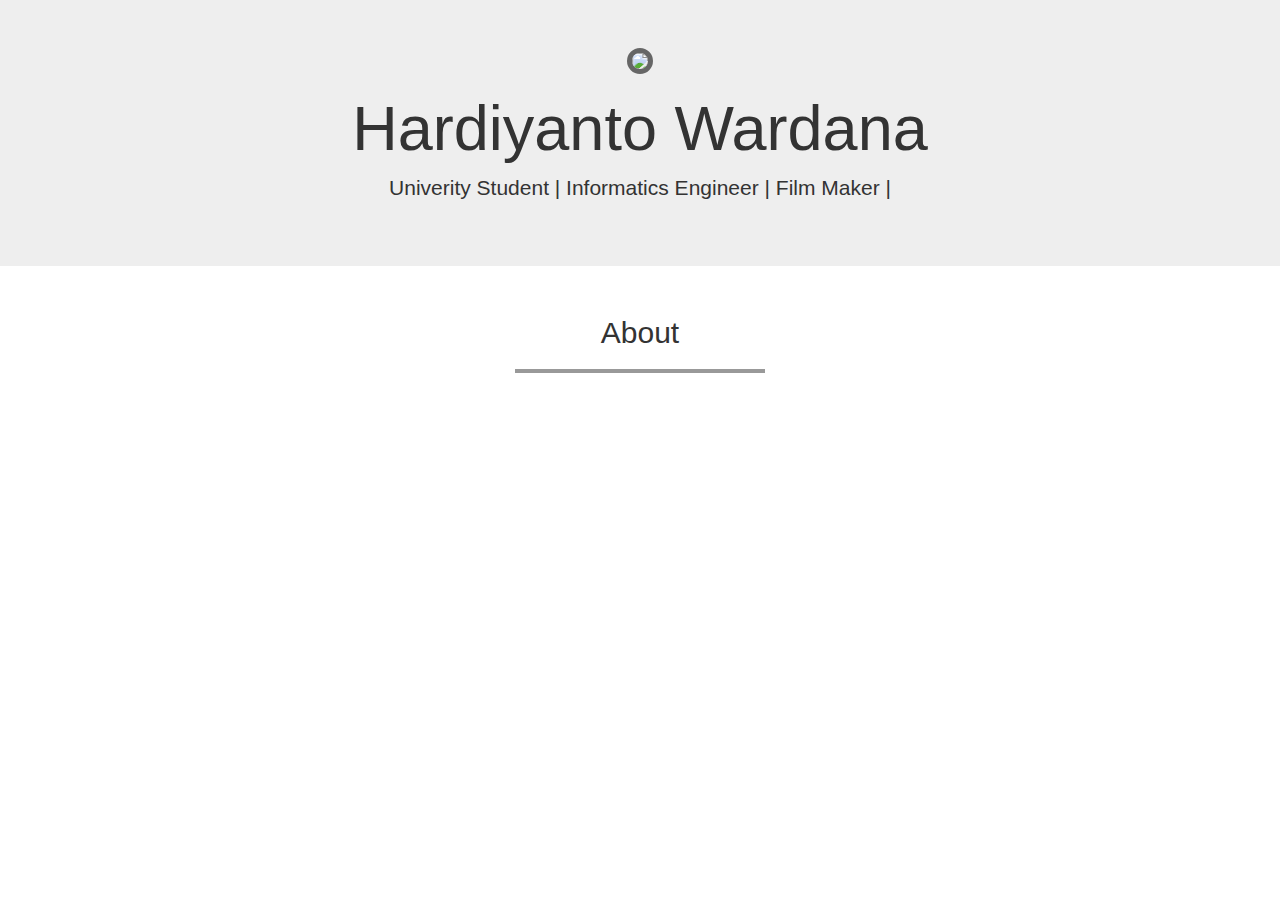
==== index.html @ 659f796c "versi 1.0.0" ====
<!DOCTYPE html>
<html lang="en">
  <head>
    <meta charset="utf-8">
    <meta http-equiv="X-UA-Compatible" content="IE=edge">
    <meta name="viewport" content="width=device-width, initial-scale=1">
    <!-- The above 3 meta tags *must* come first in the head; any other head content must come *after* these tags -->
    <title>My Portfolio</title>

    <!-- Bootstrap -->
    <link href="css/bootstrap.min.css" rel="stylesheet">
    <link rel="stylesheet" href="css/style.css">

    <!-- HTML5 shim and Respond.js for IE8 support of HTML5 elements and media queries -->
    <!-- WARNING: Respond.js doesn't work if you view the page via file:// -->
    <!--[if lt IE 9]>
      <script src="https://oss.maxcdn.com/html5shiv/3.7.3/html5shiv.min.js"></script>
      <script src="https://oss.maxcdn.com/respond/1.4.2/respond.min.js"></script>
    <![endif]-->
  </head>
  <body>
    
    <!--Jumbotron -->
    <div class="jumbotron text-center ">
       <img src="src/saya.jpg" width="200px" class="img-circle">
       <h1>Hardiyanto Wardana</h1>
       <p>Univerity Student | Informatics Engineer | Film Maker |</p>
       </div>
    </div>

    <!--Jumbotron Akhir-->

    <!-- About -->
    <section class="about" id="about">
      <div class="container">
        <div class="row">
          <div class="col-sm-12"></div>
          <h2 class="text-center">About</h2>
          <hr>
        </div> 
      </div>
  
    </section>

    <!-- Akhir about -->

    <!-- jQuery (necessary for Bootstrap's JavaScript plugins) -->
    <script src="https://ajax.googleapis.com/ajax/libs/jquery/1.12.4/jquery.min.js"></script>
    <!-- Include all compiled plugins (below), or include individual files as needed -->
    <script src="js/bootstrap.min.js"></script>
  </body>
</html>
---- css/style.css ----
.jumbotron img {
	width :200px;
	border : 5px solid #666;
}
hr {
	width:250px;
	border-top: 4px solid #999 ;
}
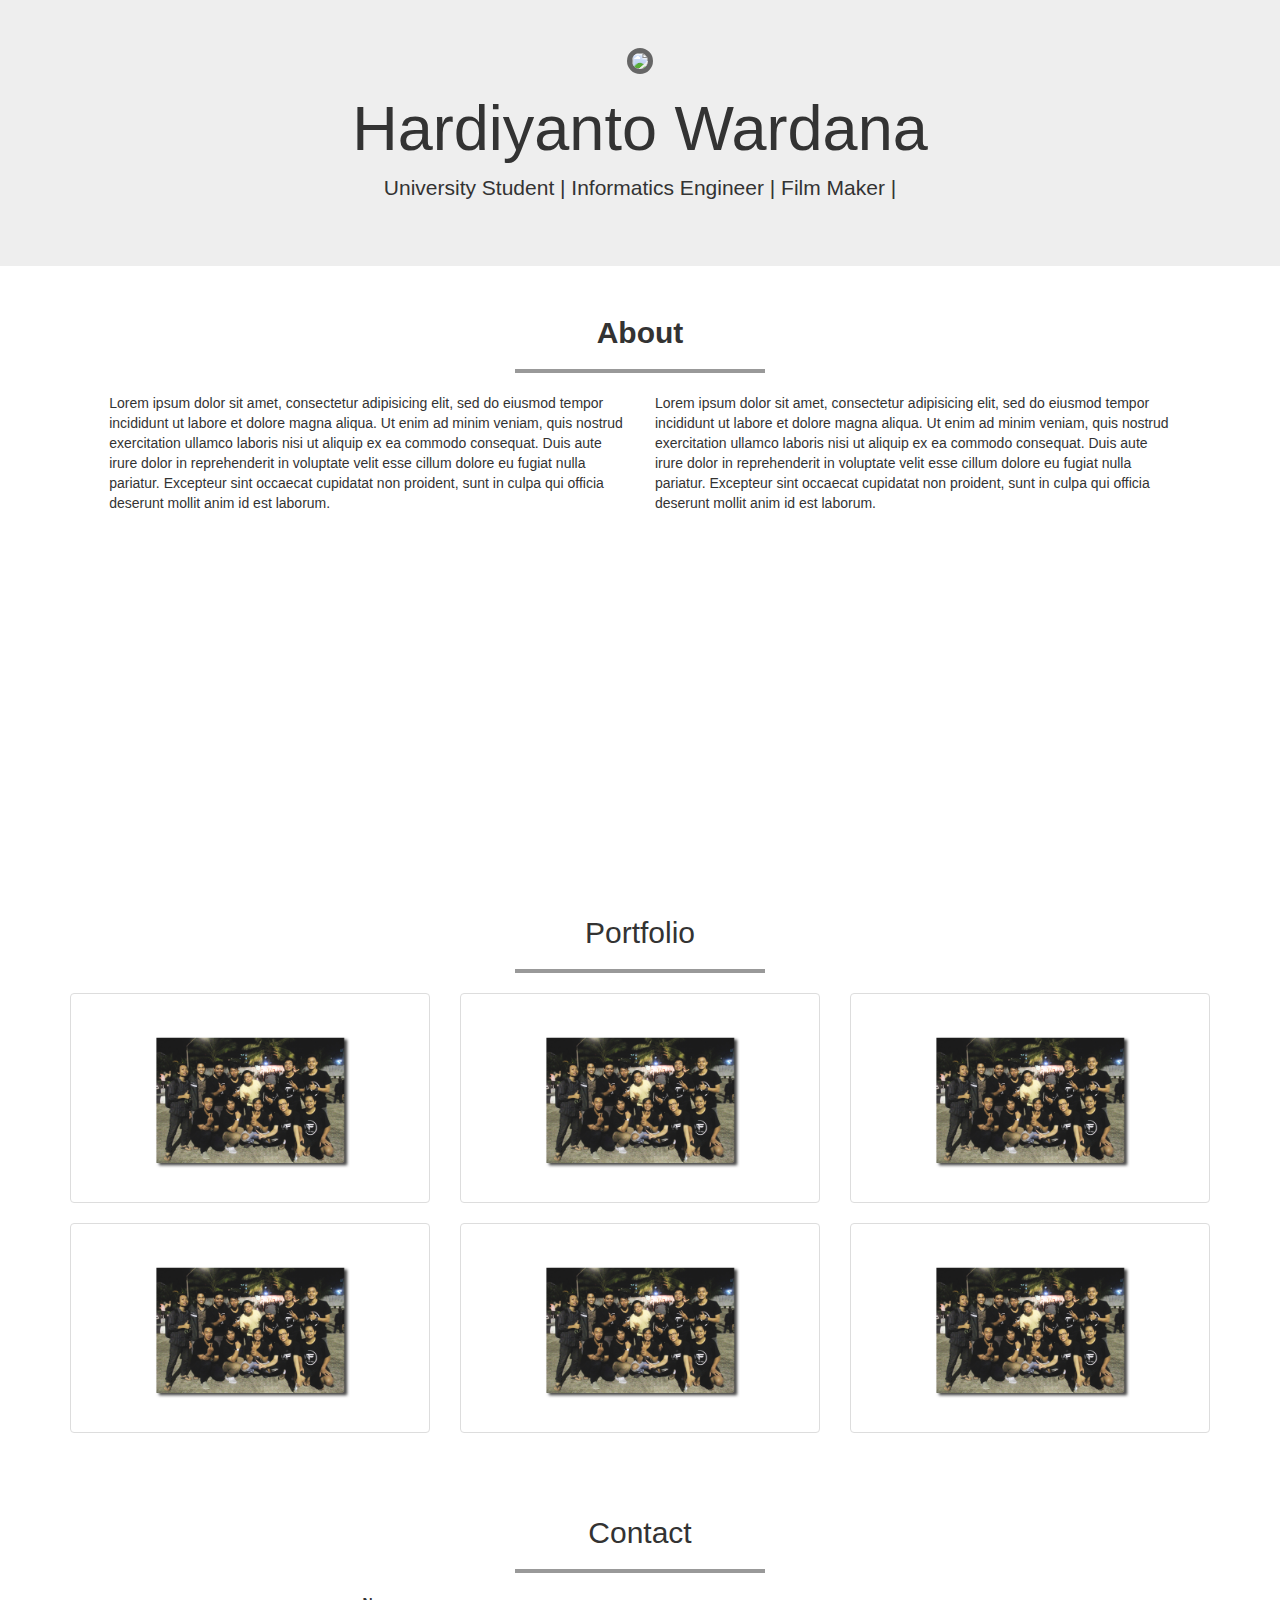
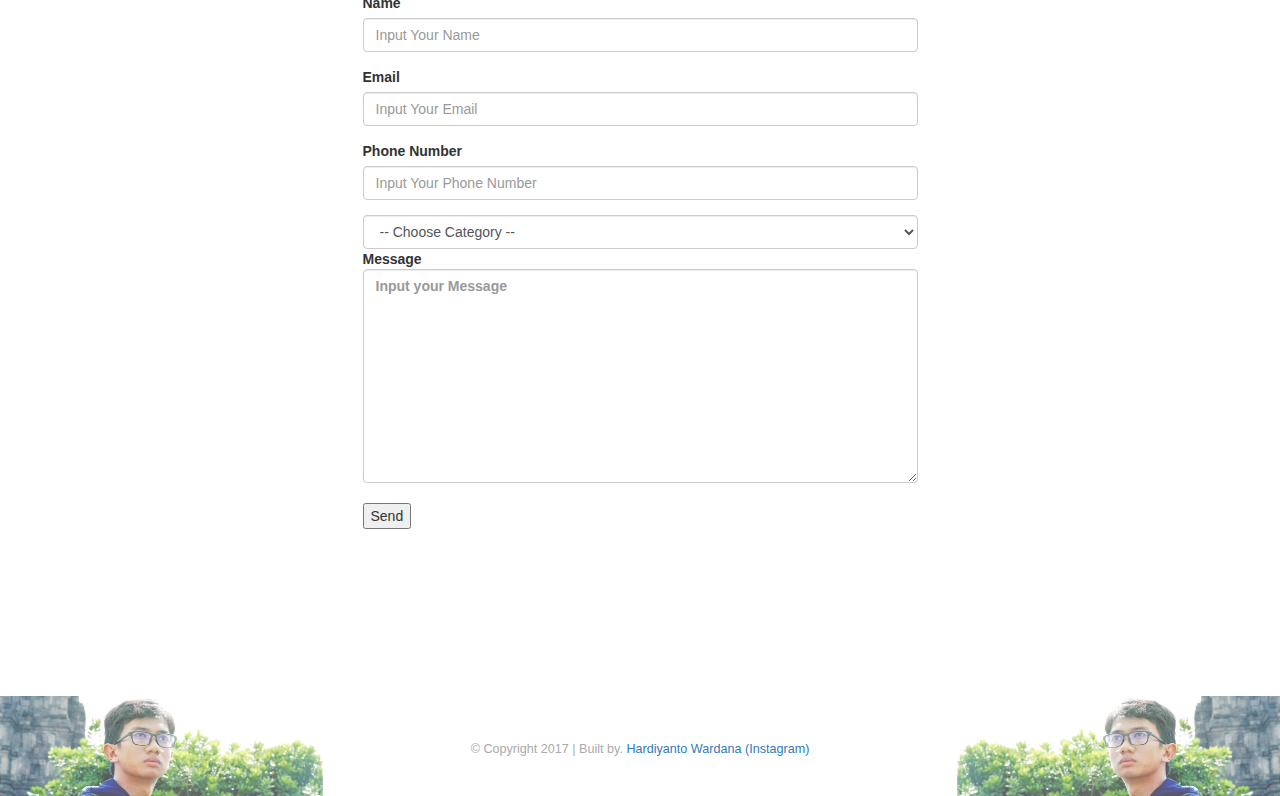
==== commit 06eac7eb: "Versi 1.0.1" ====
--- a/index.html
+++ b/index.html
@@ -24,7 +24,7 @@
     <div class="jumbotron text-center ">
        <img src="src/saya.jpg" width="200px" class="img-circle">
        <h1>Hardiyanto Wardana</h1>
-       <p>Univerity Student | Informatics Engineer | Film Maker |</p>
+       <p>University Student | Informatics Engineer | Film Maker |</p>
        </div>
     </div>
 
@@ -35,14 +35,149 @@
       <div class="container">
         <div class="row">
           <div class="col-sm-12"></div>
-          <h2 class="text-center">About</h2>
+          <h2 class="text-center"><b>About</b></h2>
           <hr>
         </div> 
       </div>
   
+    <div class="row">
+      <div class="col-sm-5 col-sm-offset-1">
+        <p>Lorem ipsum dolor sit amet, consectetur adipisicing elit, sed do eiusmod
+        tempor incididunt ut labore et dolore magna aliqua. Ut enim ad minim veniam,
+        quis nostrud exercitation ullamco laboris nisi ut aliquip ex ea commodo
+        consequat. Duis aute irure dolor in reprehenderit in voluptate velit esse
+        cillum dolore eu fugiat nulla pariatur. Excepteur sint occaecat cupidatat non
+        proident, sunt in culpa qui officia deserunt mollit anim id est laborum. 
+        </p> 
+      </div>
+   
+
+    <div class="col-sm-5">
+      <p>Lorem ipsum dolor sit amet, consectetur adipisicing elit, sed do eiusmod
+      tempor incididunt ut labore et dolore magna aliqua. Ut enim ad minim veniam,
+      quis nostrud exercitation ullamco laboris nisi ut aliquip ex ea commodo
+      consequat. Duis aute irure dolor in reprehenderit in voluptate velit esse
+      cillum dolore eu fugiat nulla pariatur. Excepteur sint occaecat cupidatat non
+      proident, sunt in culpa qui officia deserunt mollit anim id est laborum.</p>
+    
+    </div>
+    </div>
     </section>
 
     <!-- Akhir about -->
+
+    <!-- Protfolio -->
+    <section class="portfolio" id="portfolio">
+      <div class="container">
+        <div class="row">
+          <div class="col-sm-12 text-center">
+            <h2>Portfolio</h2>
+            <hr>
+          </div>
+        </div>
+        
+      <div class="row">
+        <div class="col-sm-4">
+          <a href="" class="thumbnail">
+          <img src="src/port1.jpg" width="200px">
+          </a>
+        </div>
+
+                <div class="col-sm-4">
+          <a href="" class="thumbnail">
+          <img src="src/port1.jpg" width="200px">
+          </a>
+        </div>
+
+                <div class="col-sm-4">
+          <a href="" class="thumbnail">
+          <img src="src/port1.jpg" width="200px">
+          </a>
+        </div>
+
+                <div class="col-sm-4">
+          <a href="" class="thumbnail">
+          <img src="src/port1.jpg" width="200px">
+          </a>
+        </div>
+
+                <div class="col-sm-4">
+          <a href="" class="thumbnail">
+          <img src="src/port1.jpg" width="200px">
+          </a>
+        </div>
+
+                <div class="col-sm-4">
+          <a href="" class="thumbnail">
+          <img src="src/port1.jpg" width="200px">
+          </a>
+        </div>
+      </div>
+
+
+
+      </div>
+    </section>
+    <!-- Akhir Portfolio -->
+
+    <!-- Contact -->
+    <section class="contact" id="contact">
+      <div class="container">
+        <div class="col-sm-12 text-center">
+          <h2>Contact</h2>
+            <hr>
+        </div>
+
+          <div class="row">
+            <div class="col-sm-6 col-sm-offset-3">
+              <form>
+                
+                <div class="form-group">
+                  <label for="nama">Name</label>
+                  <input type="text" id="nama" class="form-control" placeholder="Input Your Name">
+                </div>
+
+                <div class="form-group">
+                  <label for="email">Email</label>
+                  <input type="text" id="email" class="form-control" placeholder="Input Your Email">
+                </div>
+
+                  <div class="form-group">
+                  <label for="No. Telp">Phone Number</label>
+                  <input type="text" id="telp" class="form-control" placeholder="Input Your Phone Number">
+                </div>
+
+                <select class="form-control">
+                  <option>-- Choose Category --</option>
+                  <option>Web Design</option>
+                  <option>Web Developlment</option>
+                </select>
+
+                <div class="form-group">
+                 <label for="pesan">Message</for>
+                  <textarea class="form-control" cols="200" rows="10" placeholder="Input your Message"></textarea>
+                </div>
+
+                <button  type="submit">Send</buttontype>
+
+              </form> 
+          </div>
+        </div>
+      </div>
+    </section>
+
+    <!-- Akhir Contact -->
+
+    <!-- Footer -->
+    <footer>
+      <div class="container text-center">
+        <div class="row">
+          <div class="com-sm-12">
+            <p> &copy; Copyright 2017 | Built by. <a href="http://instagram.com/danna.hy"> Hardiyanto Wardana (Instagram) </a> </p>
+          </div>
+        </div>
+      </div> 
+    </footer>
 
     <!-- jQuery (necessary for Bootstrap's JavaScript plugins) -->
     <script src="https://ajax.googleapis.com/ajax/libs/jquery/1.12.4/jquery.min.js"></script>
--- a/css/style.css
+++ b/css/style.css
@@ -5,4 +5,34 @@
 hr {
 	width:250px;
 	border-top: 4px solid #999 ;
-}+}
+
+section {
+	min-height: 600px;
+}
+
+
+.portfolio {
+	background-color: #fff;
+}	
+
+.contact {
+	min-height: 800px;
+}
+
+
+footer{
+	position: absoulute;
+	bottom: 0;
+	width:100%;
+	height: 100px;
+	background-image: url("../src/bgg.jpg");
+	background-size: 1280px;
+	padding-top: 45px;
+}
+
+footer p {
+		color:#aaa;
+		font-size: 0.9em;
+}
+
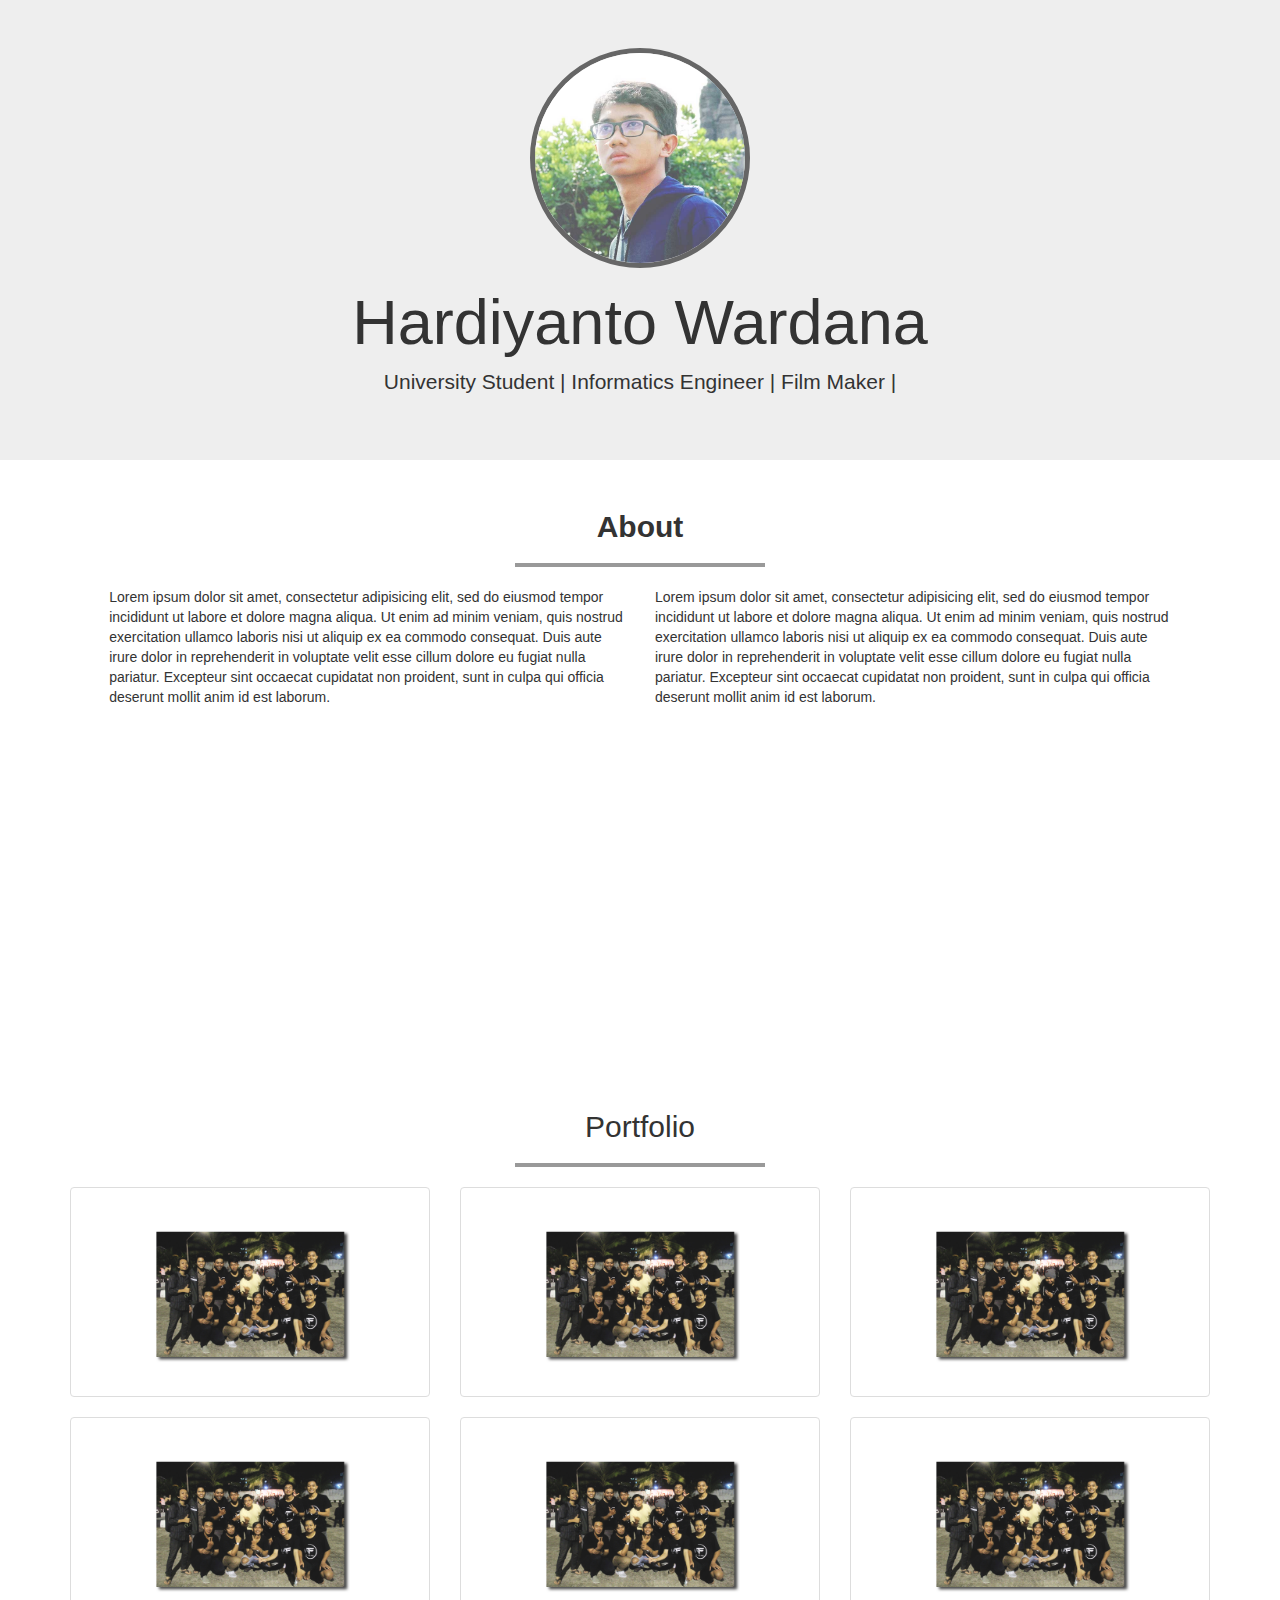
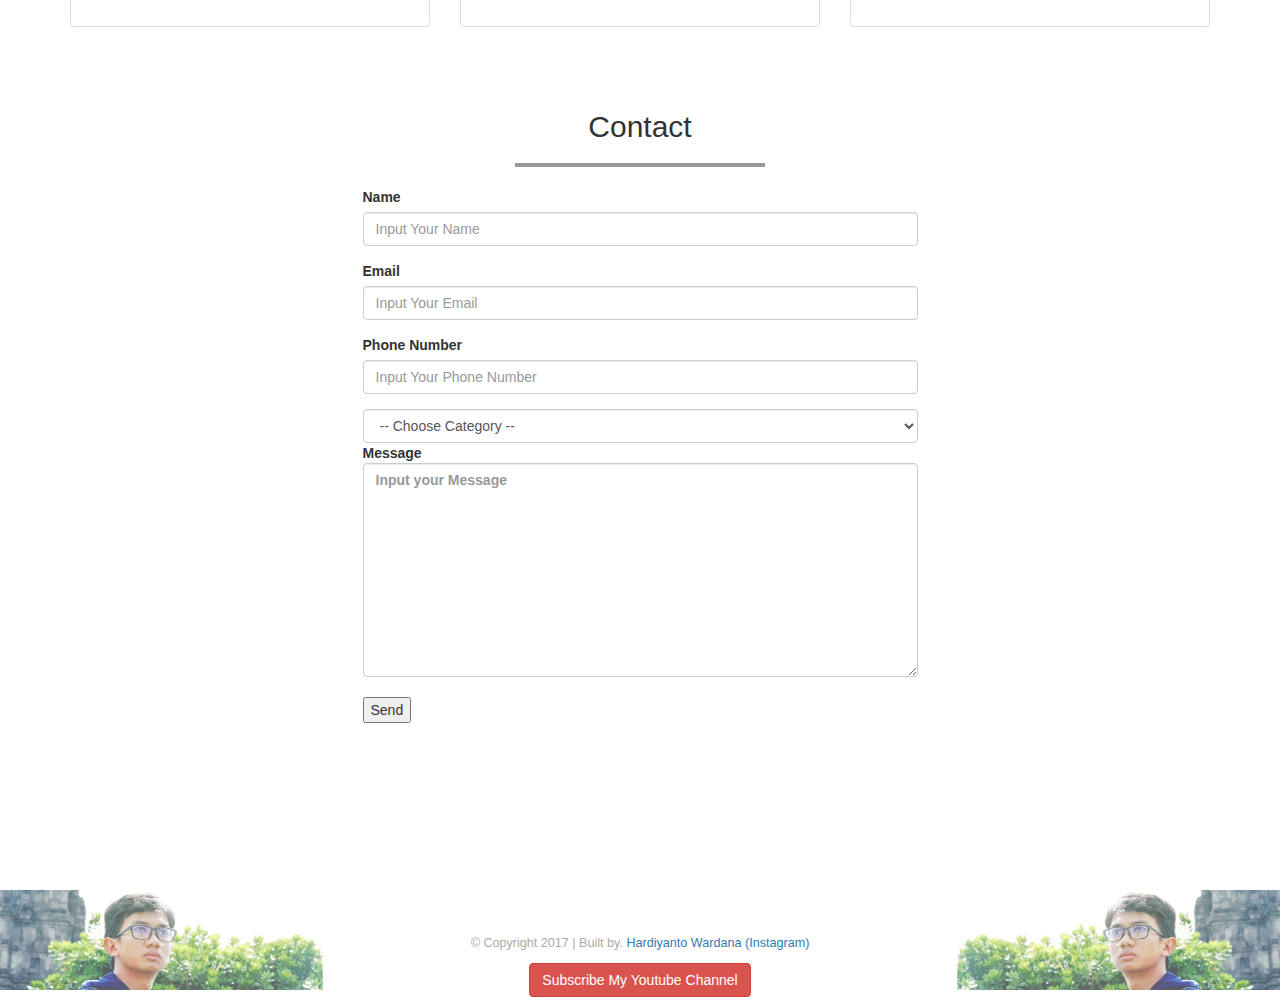
==== commit 7c723206: "Update index.html" ====
--- a/index.html
+++ b/index.html
@@ -173,9 +173,15 @@
       <div class="container text-center">
         <div class="row">
           <div class="com-sm-12">
-            <p> &copy; Copyright 2017 | Built by. <a href="http://instagram.com/danna.hy"> Hardiyanto Wardana (Instagram) </a> </p>
+            <p> &copy; Copyright 2017 | Built by. <a href="http://instagram.com/danna.hy" target="_blank"> Hardiyanto Wardana (Instagram) </a> </p>
           </div>
         </div>
+        <div class="row">
+          <div class="col-sm-12">
+            <a href="http://www.youtube.com/channel/UC8pzGRsmuatCRIqSq_YYYfw" target="_blank"class="btn btn-danger">Subscribe My Youtube Channel</a>
+          </div>
+        </div>
+
       </div> 
     </footer>
 
@@ -184,4 +190,4 @@
     <!-- Include all compiled plugins (below), or include individual files as needed -->
     <script src="js/bootstrap.min.js"></script>
   </body>
-</html>+</html>
--- a/css/style.css
+++ b/css/style.css
@@ -1,5 +1,5 @@
 .jumbotron img {
-	width :200px;
+	width :220px;
 	border : 5px solid #666;
 }
 hr {
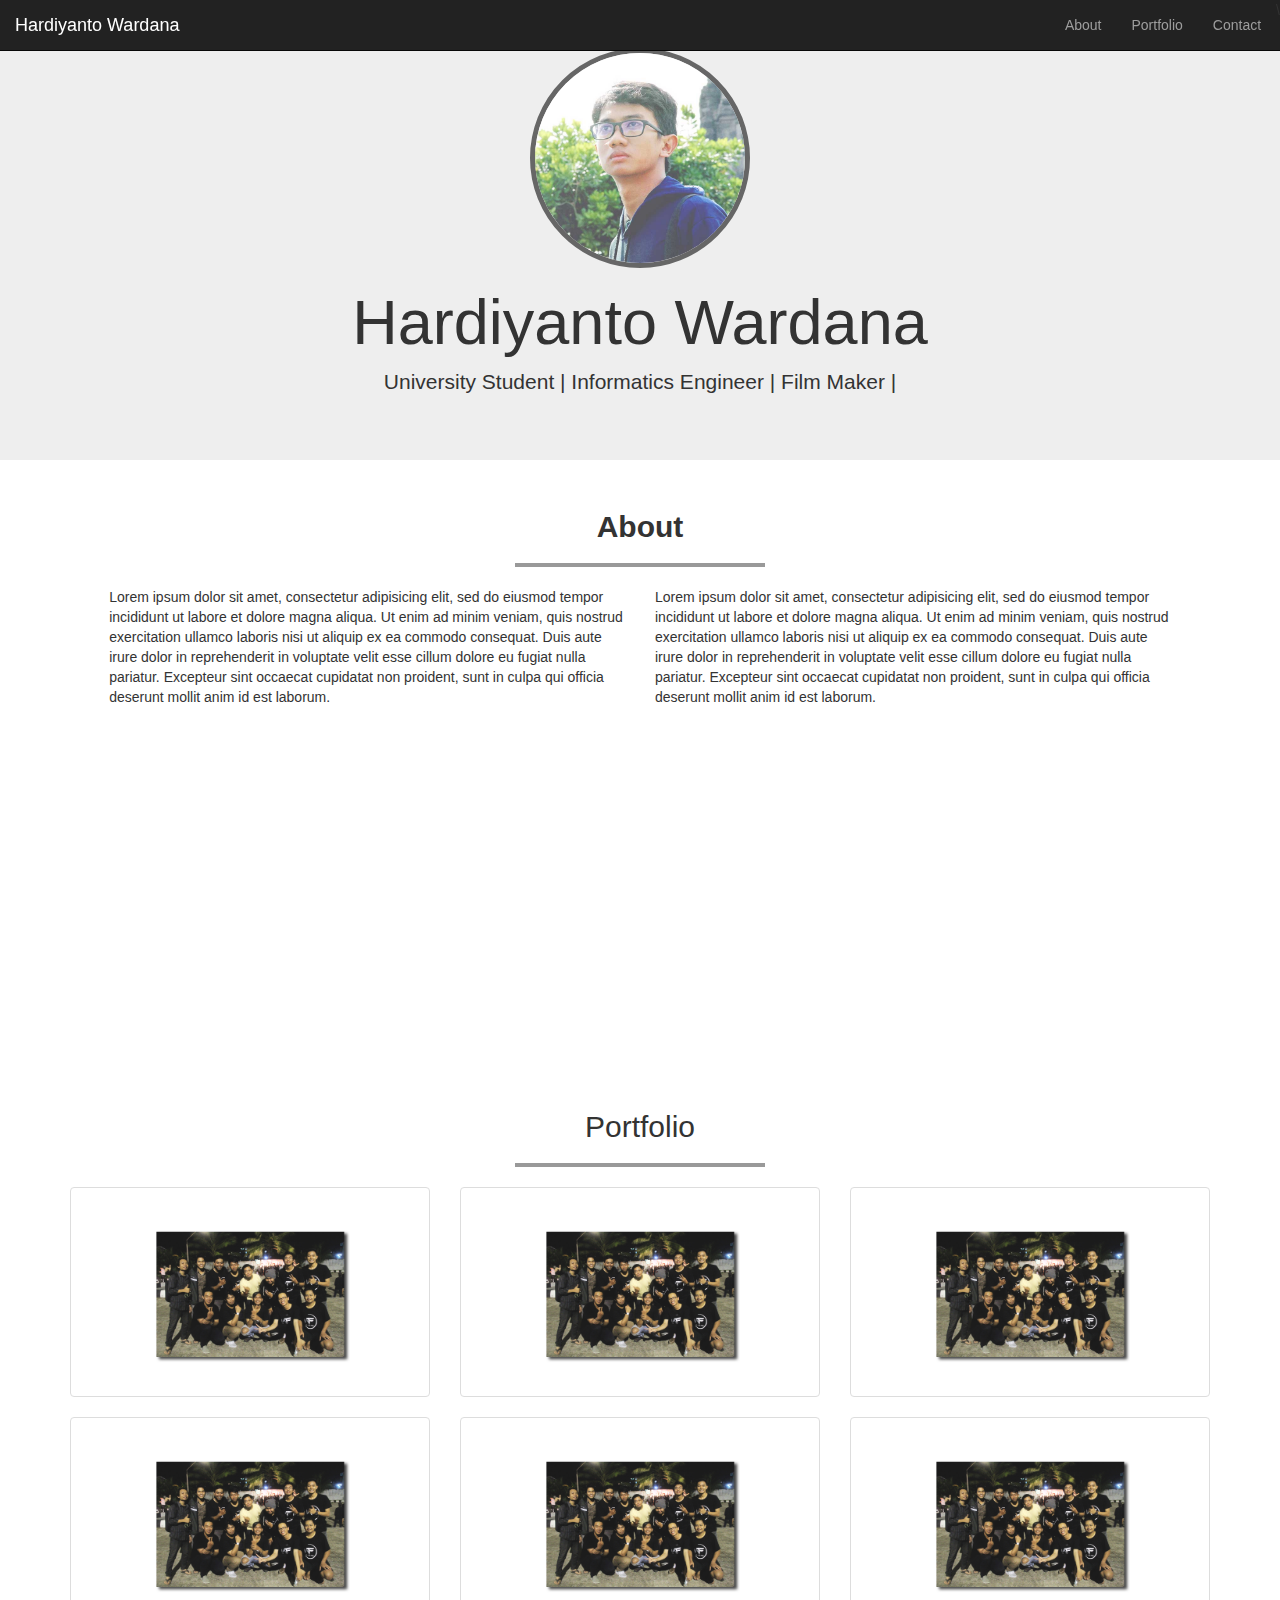
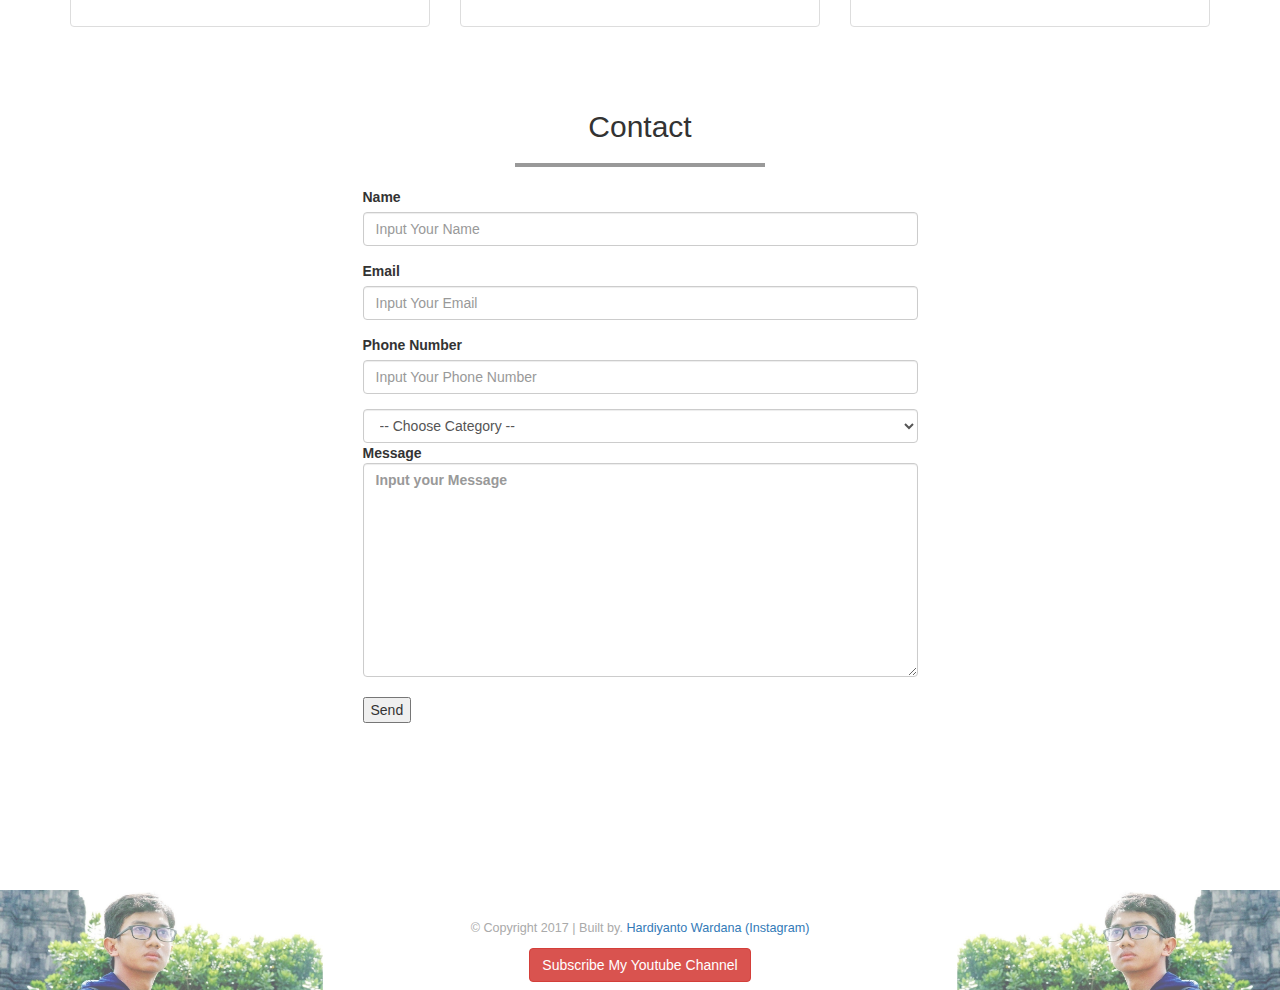
==== commit 82c4f72b: "Update index.html" ====
--- a/index.html
+++ b/index.html
@@ -1,5 +1,5 @@
 <!DOCTYPE html>
-<html lang="en">
+<html lang="en" id="home">
   <head>
     <meta charset="utf-8">
     <meta http-equiv="X-UA-Compatible" content="IE=edge">
@@ -19,6 +19,31 @@
     <![endif]-->
   </head>
   <body>
+
+    <!-- Navbar -->
+    <nav class="navbar navbar-inverse navbar-fixed-top">
+      <div class="container-fluid">
+        <div class="navbar-header">
+            <button type="button" class="navbar-toggle collapsed" data-toggle="collapse" data-target="#bs-example-navbar-collapse-1" aria-expanded="false">
+              <span class="sr-only">Toggle navigation</span>
+              <span class="icon-bar"></span>
+              <span class="icon-bar"></span>
+              <span class="icon-bar"></span>
+            </button>
+          <a href="#home" class="navbar-brand page-scroll">Hardiyanto Wardana</a>
+        </div>
+        
+        <div class="collapse navbar-collapse" id="bs-example-navbar-collapse-1">
+          <ul class="nav navbar-nav navbar-right">
+            <li><a href="#about" class="page-scroll">About</a></li>\
+            <li><a href="#portfolio" class="page-scroll">Portfolio</a></li>
+            <li><a href="#contact" class="page-scroll">Contact</a></li>
+          </ul>
+        </div>
+      </div>
+    </nav>
+    <!-- Akhir Navbar  -->
+
     
     <!--Jumbotron -->
     <div class="jumbotron text-center ">
@@ -184,10 +209,12 @@
 
       </div> 
     </footer>
+    <!-- Akhir Footer -->
 
     <!-- jQuery (necessary for Bootstrap's JavaScript plugins) -->
     <script src="https://ajax.googleapis.com/ajax/libs/jquery/1.12.4/jquery.min.js"></script>
     <!-- Include all compiled plugins (below), or include individual files as needed -->
     <script src="js/bootstrap.min.js"></script>
+    <script src="js/script.js"></script>
   </body>
 </html>
--- a/css/style.css
+++ b/css/style.css
@@ -28,7 +28,7 @@
 	height: 100px;
 	background-image: url("../src/bgg.jpg");
 	background-size: 1280px;
-	padding-top: 45px;
+	padding-top: 30px;
 }
 
 footer p {
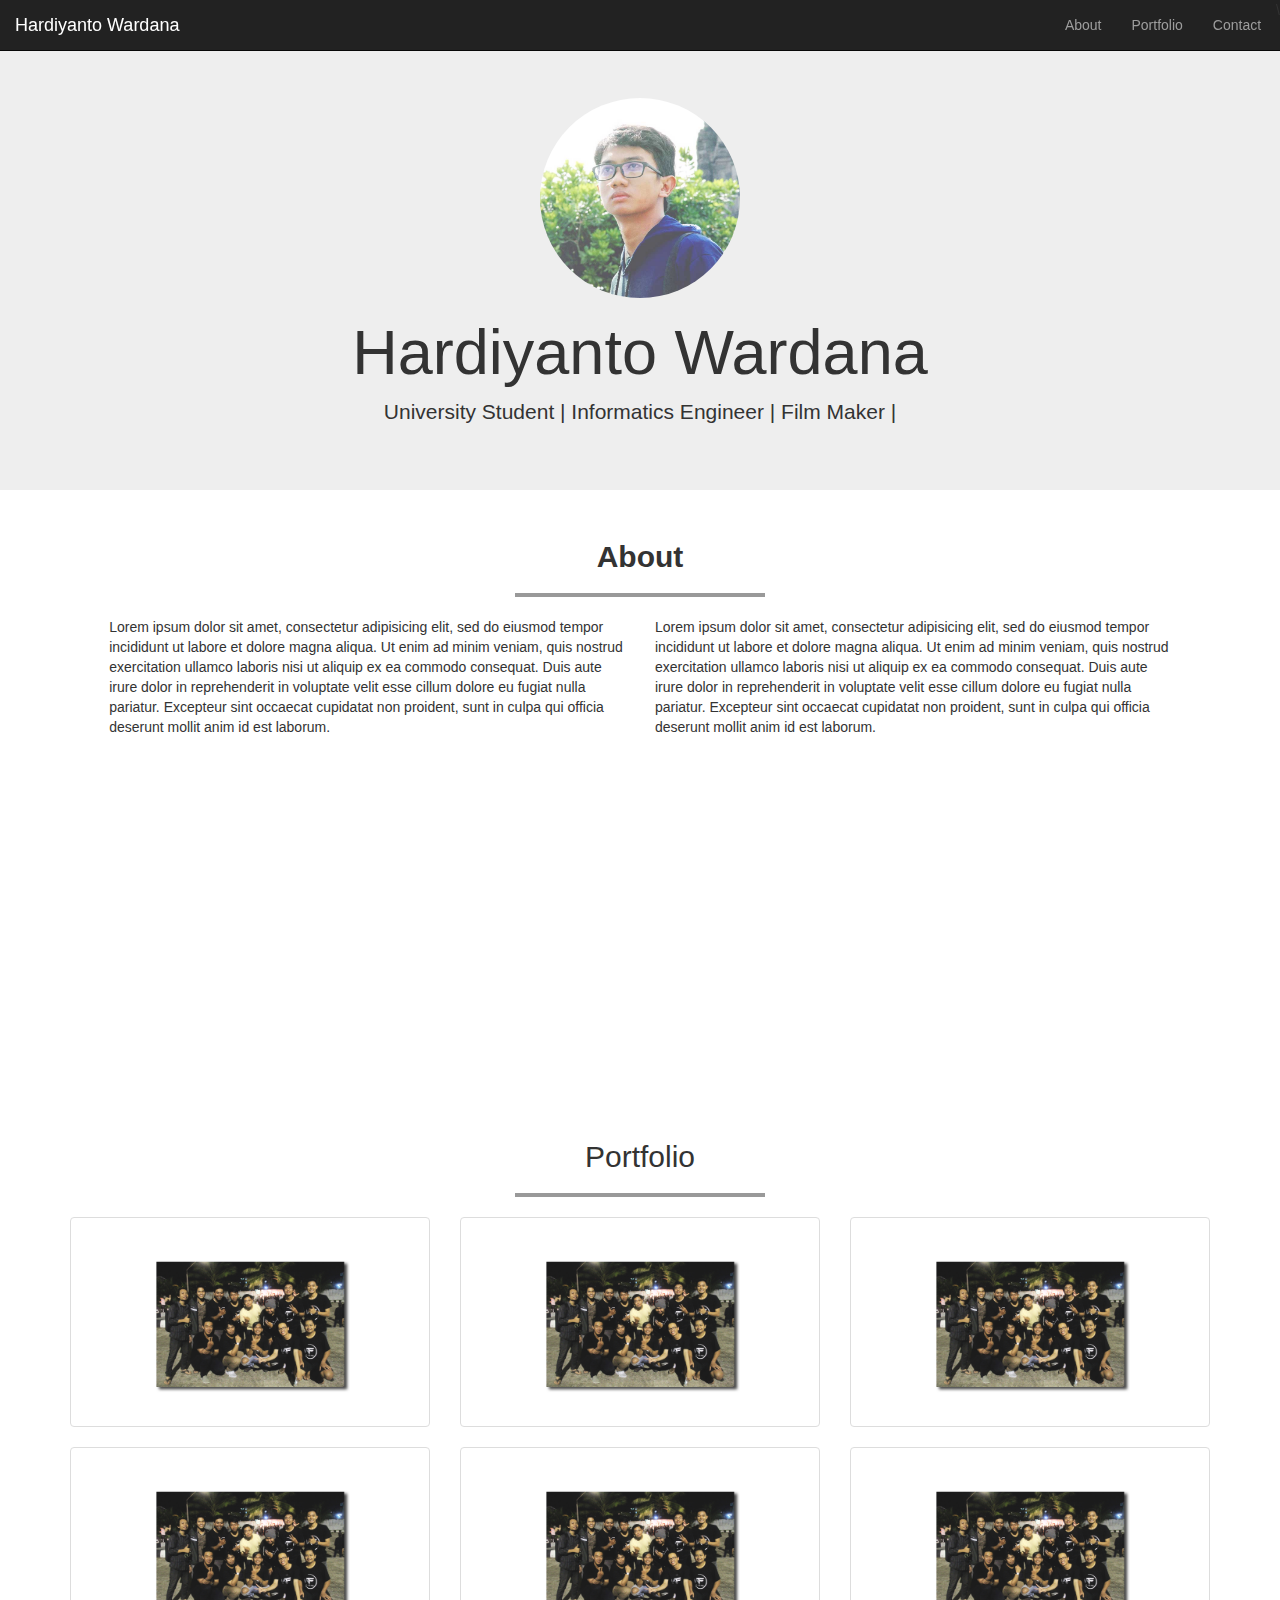
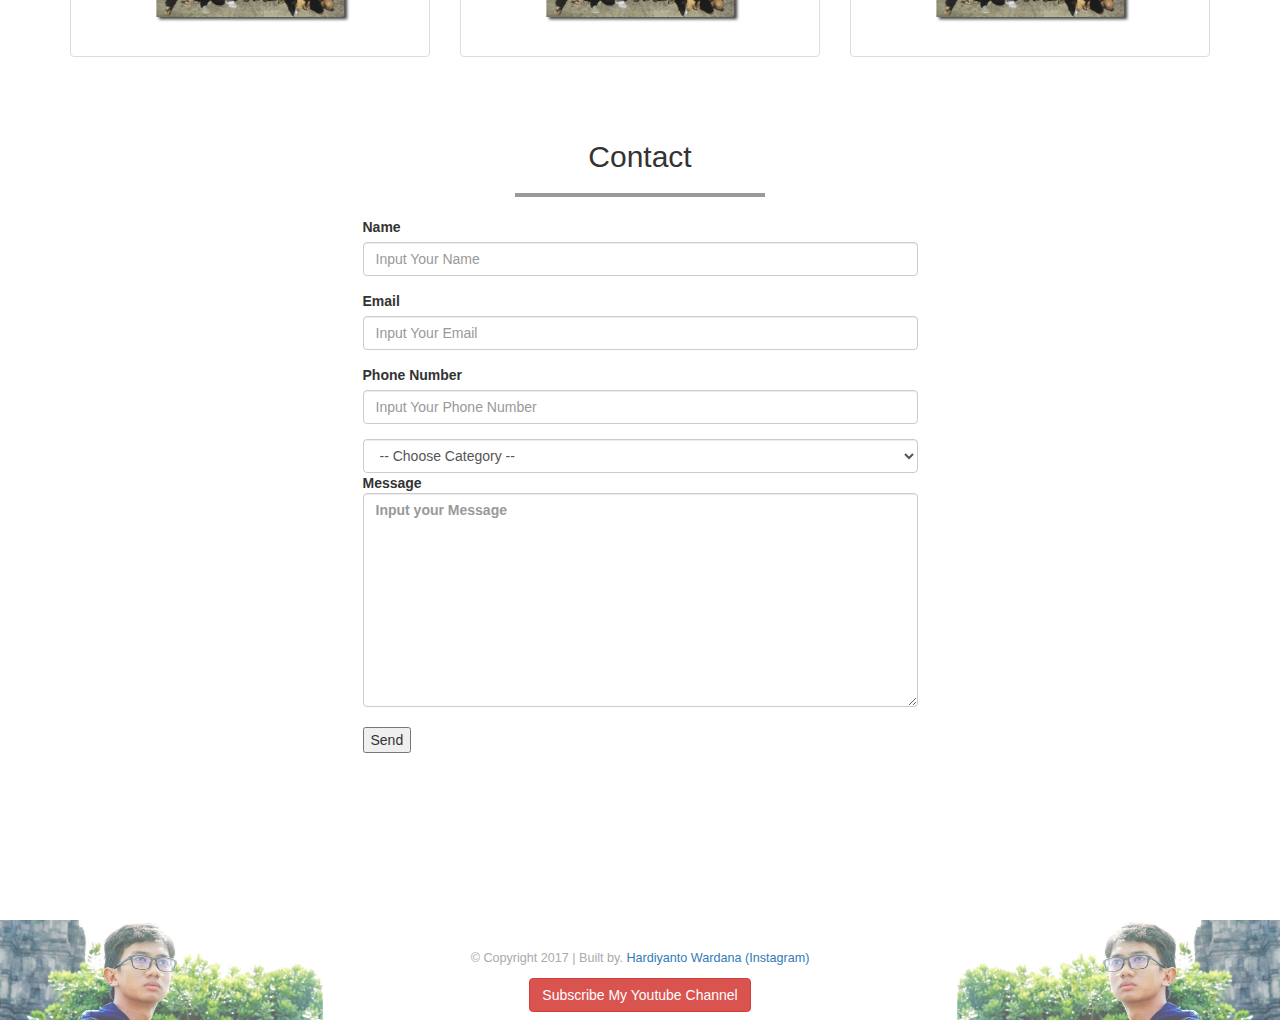
==== commit 4a7c8450: "Update index.html" ====
--- a/index.html
+++ b/index.html
@@ -1,3 +1,4 @@
+
 <!DOCTYPE html>
 <html lang="en" id="home">
   <head>
--- a/css/style.css
+++ b/css/style.css
@@ -1,6 +1,9 @@
+body {
+	margin-top: 50px;
+}
+
 .jumbotron img {
-	width :220px;
-	border : 5px solid #666;
+	width :200px 	border : 5px solid #666;
 }
 hr {
 	width:250px;
